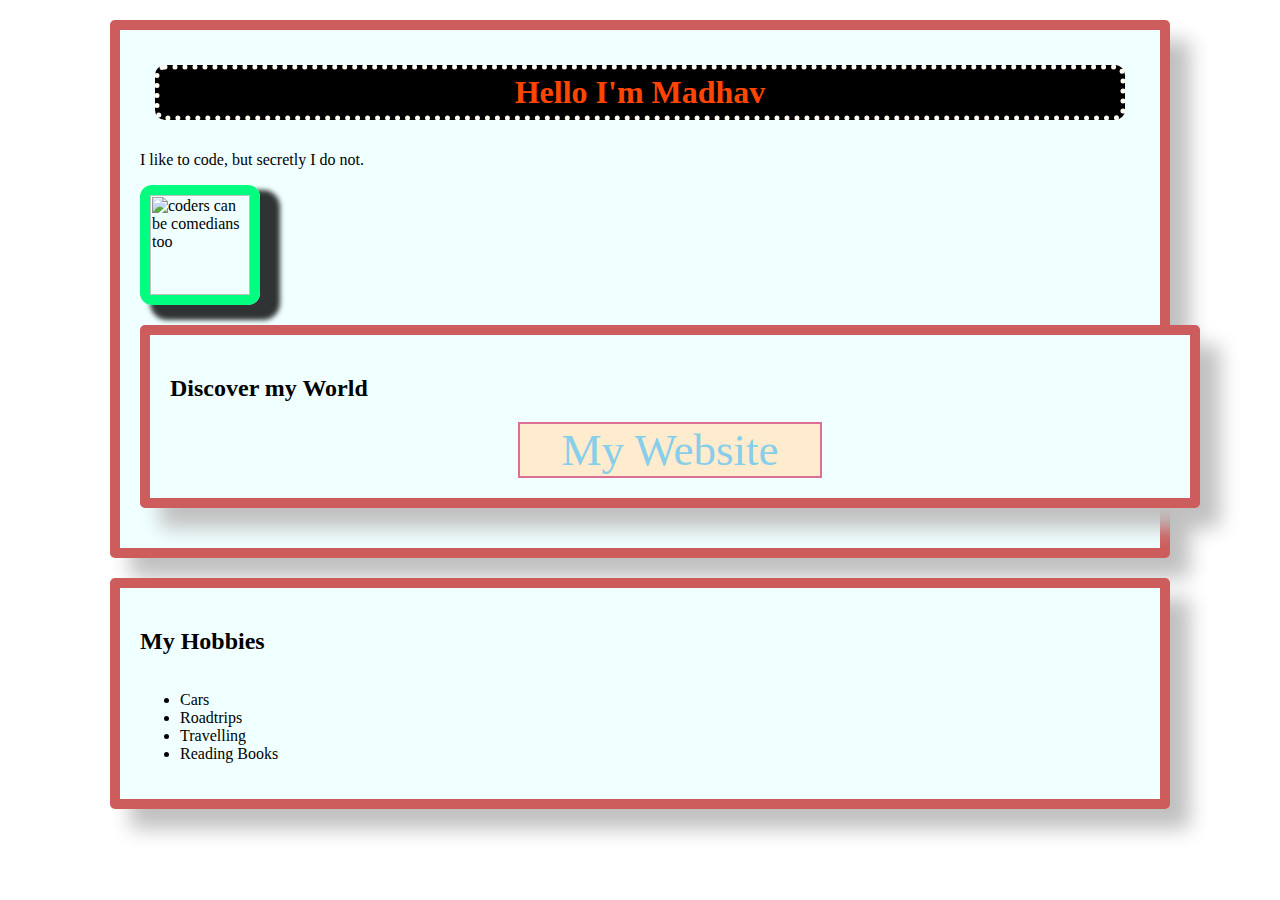
==== index.html @ 1186eb21 "Add files via upload" ====
<html lang="en">
<head>
	<meta charset="UTF-8">
	<meta name="viewport" content="width=device-width, initial-scale=1.0">
	<title>Madhav Sharma</title>
	<link href="style.css" rel="stylesheet">
	
</head>
<body>
	<div class="Main Wrapper">
	<h1>Hello I'm Madhav</h1>
	<p>I like to code, but secretly I do not.</p>
	<img src="https://assets-global.website-files.com/5f3c19f18169b62a0d0bf387/60d33be6ace19c29d4e0cec7_LuyYKvSMNsoK3_Kgkfbw9Cwf-vF7gFtOyUnT6TogZ8vuN81S8hQWSTUh4_TpjkdUlQjr_0cOXJL2SyPT4KjX-RAVudOV7AH4JyP3K-zzaYIVCrvIpA31aoqB7dBjwSglYaJuFR4R.png" ALT="coders can be comedians too" id="avatar">
	<div>
		<h2>Discover my World</h2>
	    <a href="https://github.com/">My Website</a>
	</div>
    </div>
<div class="Main Wrapper">
<h2>My Hobbies</h2>
<ul>
	<li>Cars</li>
	<li>Roadtrips</li>
	<li>Travelling</li>
	<li>Reading Books</li>
</ul>
</div>
</body>
</html>
---- style.css ----
h1{
	color: orangered;
	background-color: black;
	text-align: center;
	border: 5px dotted floralwhite;
	border-radius: 10px;
	padding: 4px;
	margin: 15px;


}

img{
	border: 10px solid springgreen;
	border-radius: 10%;
	box-shadow: 15px 10px 5px 5px rgba(0,0,0,0.80);
	

}

a{
	text-decoration: none;
	color: skyblue;
	border: 2px solid palevioletred;
	background-color: blanchedalmond;
	font-size: 45;
	margin: 0 auto;
	width: 30%;
	text-align: center;


}

div{
	justify-content: center;
	border: 10px solid indianred;
	width:1000px ;
	margin: 20px auto;
	background-color: azure;
	box-shadow: 20px 20px 20px silver;
	border-radius: 5px;
	display: flex;
	flex-direction: column;
	padding: 20px;



}

#avatar{
	width: 100px;
}
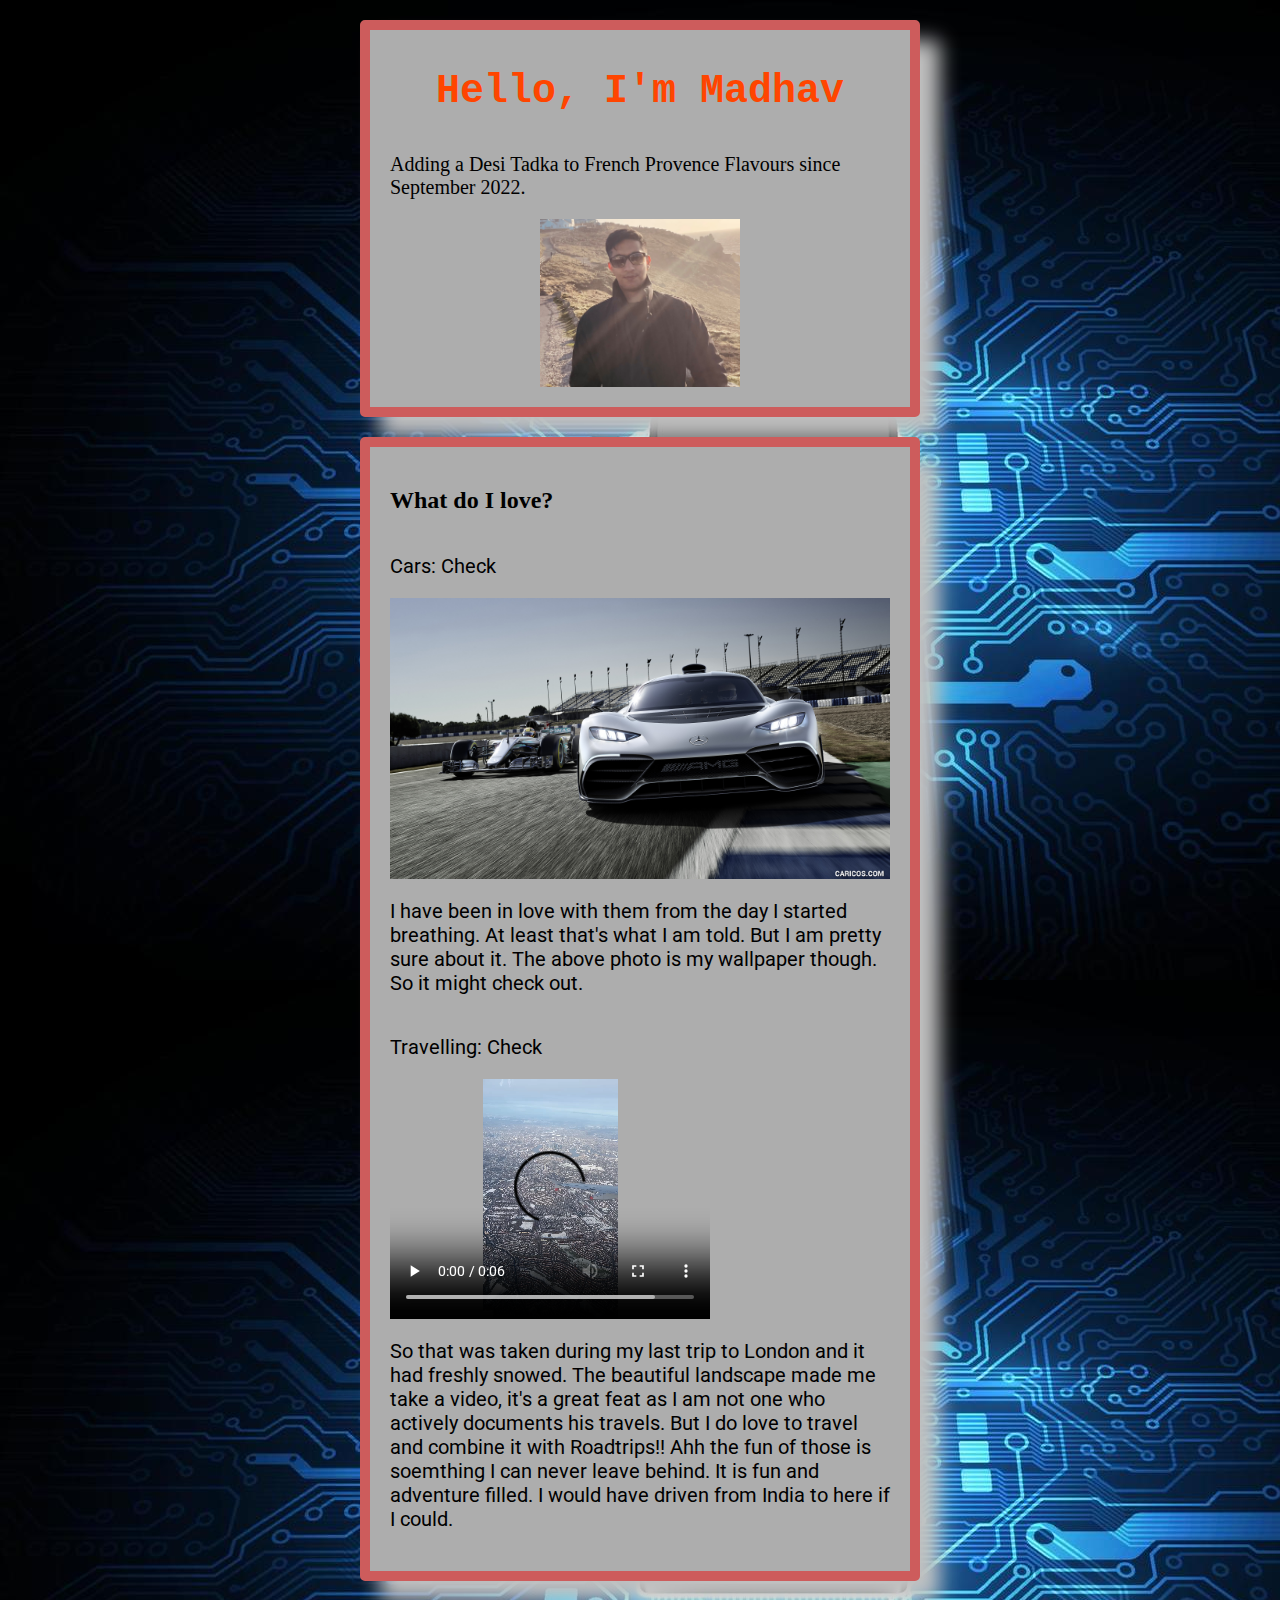
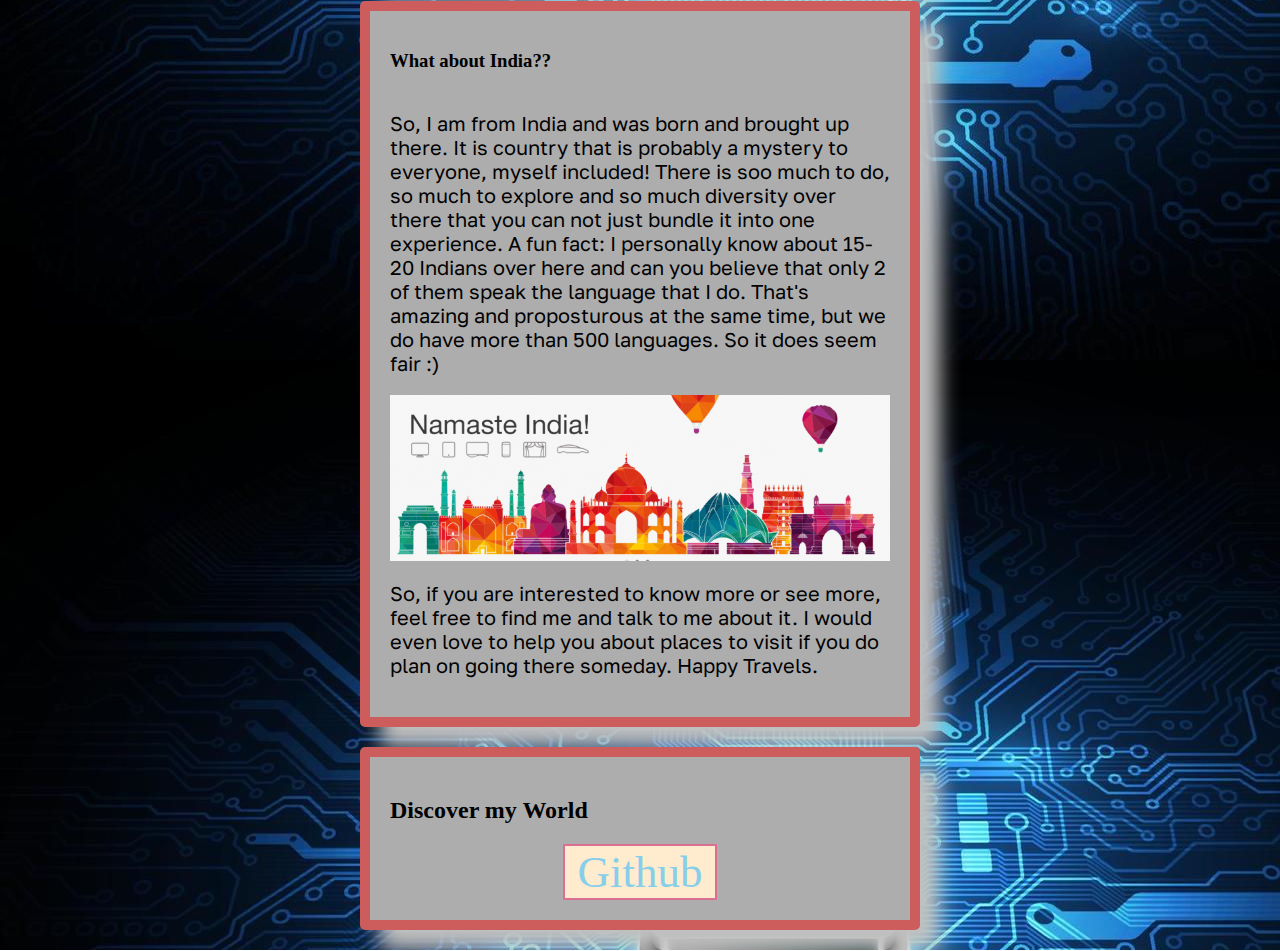
==== commit e626a786: "Add files via upload" ====
--- a/index.html
+++ b/index.html
@@ -4,26 +4,42 @@
 	<meta name="viewport" content="width=device-width, initial-scale=1.0">
 	<title>Madhav Sharma</title>
 	<link href="style.css" rel="stylesheet">
+	<style>
+  @import url('https://fonts.googleapis.com/css2?family=Roboto&display=swap');
+  @import url('https://fonts.googleapis.com/css2?family=Golos+Text&display=swap');
+</style>
+
 	
 </head>
-<body>
-	<div class="Main Wrapper">
-	<h1>Hello I'm Madhav</h1>
-	<p>I like to code, but secretly I do not.</p>
-	<img src="https://assets-global.website-files.com/5f3c19f18169b62a0d0bf387/60d33be6ace19c29d4e0cec7_LuyYKvSMNsoK3_Kgkfbw9Cwf-vF7gFtOyUnT6TogZ8vuN81S8hQWSTUh4_TpjkdUlQjr_0cOXJL2SyPT4KjX-RAVudOV7AH4JyP3K-zzaYIVCrvIpA31aoqB7dBjwSglYaJuFR4R.png" ALT="coders can be comedians too" id="avatar">
-	<div>
+<body background="images/background.jpg">
+	<div class="main_wrapper">
+	<h1>Hello, I'm Madhav</h1>
+	<p>Adding a Desi Tadka to French Provence Flavours since September 2022.</p>
+	<img src="images/IMG_2162.jpg" width="200px">
+    </div>
+	
+<div>
+<h2>What do I love?</h2>
+<p class="one">Cars: Check</p>
+<img class="car" src="images/car.jpg">
+<p class="two">I have been in love with them from the day I started breathing. At least that's what I am told. But I am pretty sure about it. The above photo is my wallpaper though. So it might check out.</p>
+<p class="six">Travelling: Check</p>
+<video width="320" height="240" controls= autoplay>
+	<source src="images/travel.mp4" type="video/mp4">
+	</video>
+	<p class="four">So that was taken during my last trip to London and it had freshly snowed. The beautiful landscape made me take a video, it's a great feat as I am not one who actively documents his travels. But I do love to travel and combine it with Roadtrips!! Ahh the fun of those is soemthing I can never leave behind. It is fun and adventure filled. I would have driven from India to here if I could.</p>
+
+</div>
+
+<div>
+	<h3>What about India??</h3>
+	<p class="three">So, I am from India and was born and brought up there. It is country that is probably a mystery to everyone, myself included! There is soo much to do, so much to explore and so much diversity over there that you can not just bundle it into one experience. A fun fact: I personally know about 15-20 Indians over here and can you believe that only 2 of them speak the language that I do. That's amazing and proposturous at the same time, but we do have more than 500 languages. So it does seem fair :) </p>
+	<img class="india1" src="images/india.png">
+	<p class="five">So, if you are interested to know more or see more, feel free to find me and talk to me about it. I would even love to help you about places to visit if you do plan on going there someday. Happy Travels.</p>
+</div>
+<div class="inside.div">
 		<h2>Discover my World</h2>
-	    <a href="https://github.com/">My Website</a>
+	    <a href="https://github.com/FunnySideUp69" class="button">Github</a>
 	</div>
-    </div>
-<div class="Main Wrapper">
-<h2>My Hobbies</h2>
-<ul>
-	<li>Cars</li>
-	<li>Roadtrips</li>
-	<li>Travelling</li>
-	<li>Reading Books</li>
-</ul>
-</div>
 </body>
 </html>--- a/style.css
+++ b/style.css
@@ -1,22 +1,27 @@
 
 h1{
 	color: orangered;
-	background-color: black;
 	text-align: center;
-	border: 5px dotted floralwhite;
-	border-radius: 10px;
 	padding: 4px;
 	margin: 15px;
+	font-family: monospace;
+	font-size: 40px;
+	font-weight: 900px;
 
 
 }
 
 img{
-	border: 10px solid springgreen;
-	border-radius: 10%;
-	box-shadow: 15px 10px 5px 5px rgba(0,0,0,0.80);
+	display: block;
+	margin: auto;
 	
 
+}
+
+.car{
+	width: 100%;
+	height: 100%;
+	display: flex;
 }
 
 a{
@@ -30,11 +35,63 @@
 	text-align: center;
 
 
+
 }
+p{
+	font-family: fantasy;
+	font-weight: 700px;
+	font-size: 20px;
+}
+
 
 div{
 	justify-content: center;
 	border: 10px solid indianred;
+	width:500px ;
+	margin: 20px auto;
+	background-color: #ADADAD;
+	box-shadow: 20px 20px 20px silver;
+	border-radius: 5px;
+	display: flex;
+	flex-direction: column;
+	padding: 20px;
+
+}
+
+.one{
+	font-family: 'Roboto';
+}
+
+.two{
+	font-family: 'Roboto';
+}
+
+.four{
+	font-family: 'Roboto';
+}
+
+.six{
+	font-family: 'Roboto';
+}
+
+.three{
+	font-family: 'Golos Text';
+}
+
+.five{
+	font-family: 'Golos Text';
+}
+
+.india1{
+	width: 100%;
+	height: 100%;
+	align-content: center;
+	display: flex;
+}
+
+.inside_div{
+	justify-content: center;
+	border: 10px solid midnightblue;
 	width:1000px ;
 	margin: 20px auto;
 	background-color: azure;
@@ -44,10 +101,9 @@
 	flex-direction: column;
 	padding: 20px;
 
-
-
 }
 
-#avatar{
-	width: 100px;
-}
+.button:hover {
+	color: blueviolet;
+	background-color: rgb(230, 230, 0);
+	border-radius: 80%;